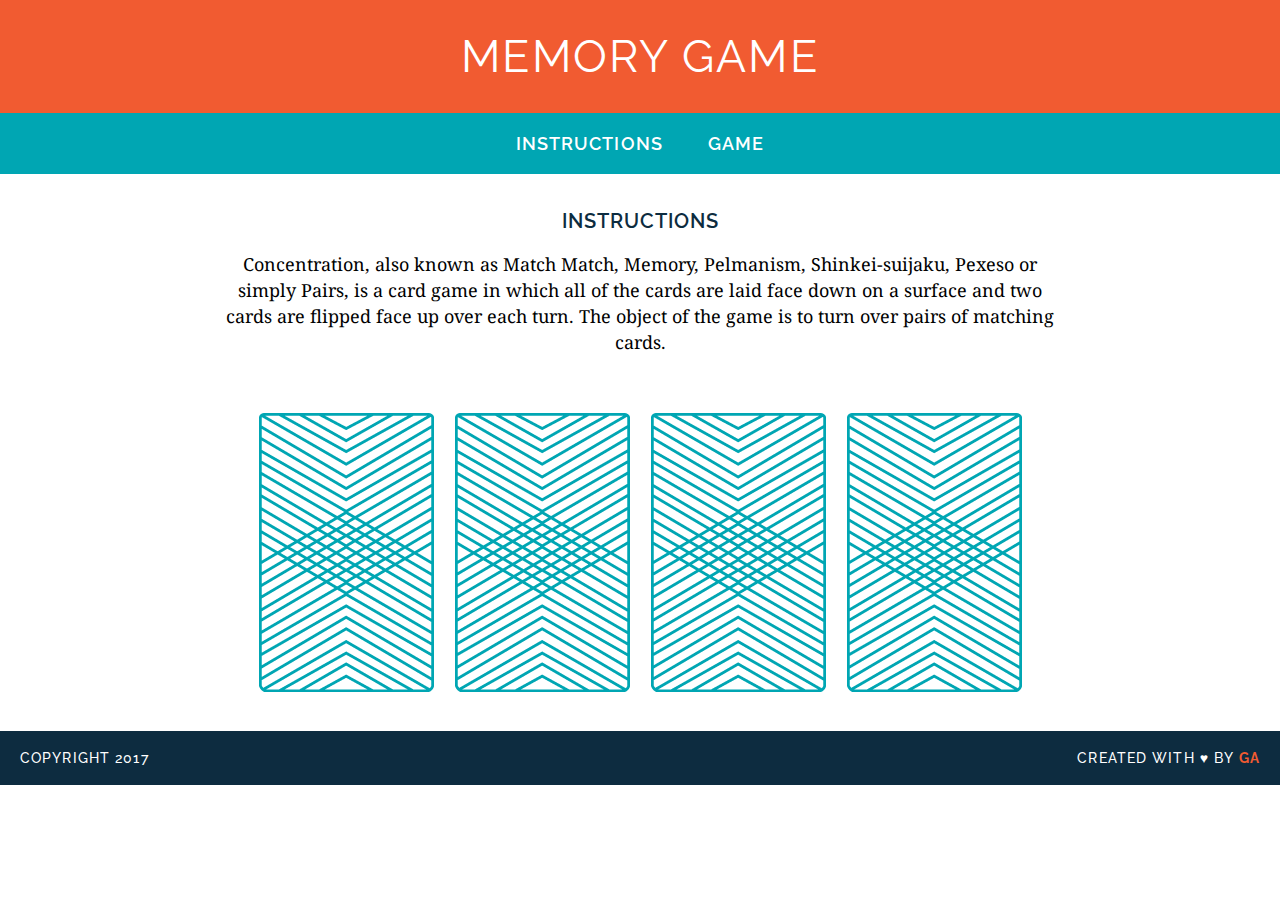
==== memory-game/index.html @ b7d4b107 "created game logic" ====
<!DOCTYPE html>
<html lang="en">
<head>
	<meta charset="UTF-8">
	<title>Memory Card Game</title>
	<link href="https://fonts.googleapis.com/css?family=Droid+Serif|Raleway:400,500,600,700" rel="stylesheet">
	<link rel="stylesheet" href="css/style.css">
</head>
<body>

	<header>
		<h1>Memory Game</h1>
	</header>

	<nav>
		<a href="#">Instructions</a>
		<a href="#">Game</a>
	</nav>


	<main>
		<h2>Instructions</h2>

		<p>
			Concentration, also known as Match Match, Memory, Pelmanism, Shinkei-suijaku, Pexeso or simply Pairs, is a card game in which all of the cards are laid face down on a surface and two cards are flipped face up over each turn. The object of the game is to turn over pairs of matching cards.
		</p>

		<div>
			<img src="images/back.png" alt="Queen of Diamonds">
			<img src="images/back.png" alt="Queen of Hearts">
			<img src="images/back.png" alt="King of Diamonds">
			<img src="images/back.png" alt="King of Hearts">
		</div>

	</main>

	<footer class="clearfix">
		<p class="copyright">Copyright 2017</p>
		<p class="message">Created with &hearts; by <span class="name">GA</span></p>
	</footer>

	<script src="js/main.js"></script>

</body>
</html>
---- memory-game/css/style.css ----
/* =============================
GENERAL STYLES 
================================ */
body {
  font-family: "Raleway", sans-serif;
  text-align: center;
  font-size: 18px;
  -webkit-font-smoothing: antialiased;
  margin: 0;
}

.clearfix:after {
  visibility: hidden;
  display: block;
  content: " ";
  clear: both;
  height: 0;
  font-size: 0;
}

/* =============================
TYPOGRAPHY
================================ */
h1, h2 {
  text-transform: uppercase;
}

h1 {
  color: white;
  font-size: 45px;
  margin: 0;
  font-weight: 400;
  letter-spacing: 0.05em;
}

h2 {
  color: #0D2C40;
  letter-spacing: 0.05em;
  font-weight: 600;
  font-size: 20px;
}

p {
  font-family: "Droid Serif", serif;
  line-height: 26px;
}

a {
  color: white;
  text-decoration: none;
  text-transform: uppercase;
  font-weight: 600;
  letter-spacing: .06em;

  margin: 0 20px;
  /* For hover style transition (bonus) */
  border-bottom: 2px solid transparent;
/*   transition: all .3s ease-in-out; */
}

a:hover {
  border-bottom: 2px solid white;
}
/* =============================
HEADER
================================ */
header {
  background-color: #F15B31;
  padding: 30px 20px;
}

/* =============================
NAV
================================ */
nav {
  background-color: #00A6B3;
  padding: 20px 0;
}

/* =============================
MAIN SECTION
================================ */

main {
  width: 850px;
  margin: 35px auto;
}


/* =============================
GAME BOARD
================================ */
img {
  margin: 40px 8px 0;
}

/* =============================
FOOTER
================================ */
footer {
  text-transform: uppercase;
  padding: 0 20px;
  background-color: #0D2C40;
  color: white;
  font-size: 14px;
  letter-spacing: .08em;
  font-weight: 500;

}

.copyright {
  float: left;
  font-family: "Raleway", sans-serif;
}

.message {
  float: right;
  font-family: "Raleway", sans-serif;
}

.name {
  color: #F15B31;
  font-weight: bold;
}
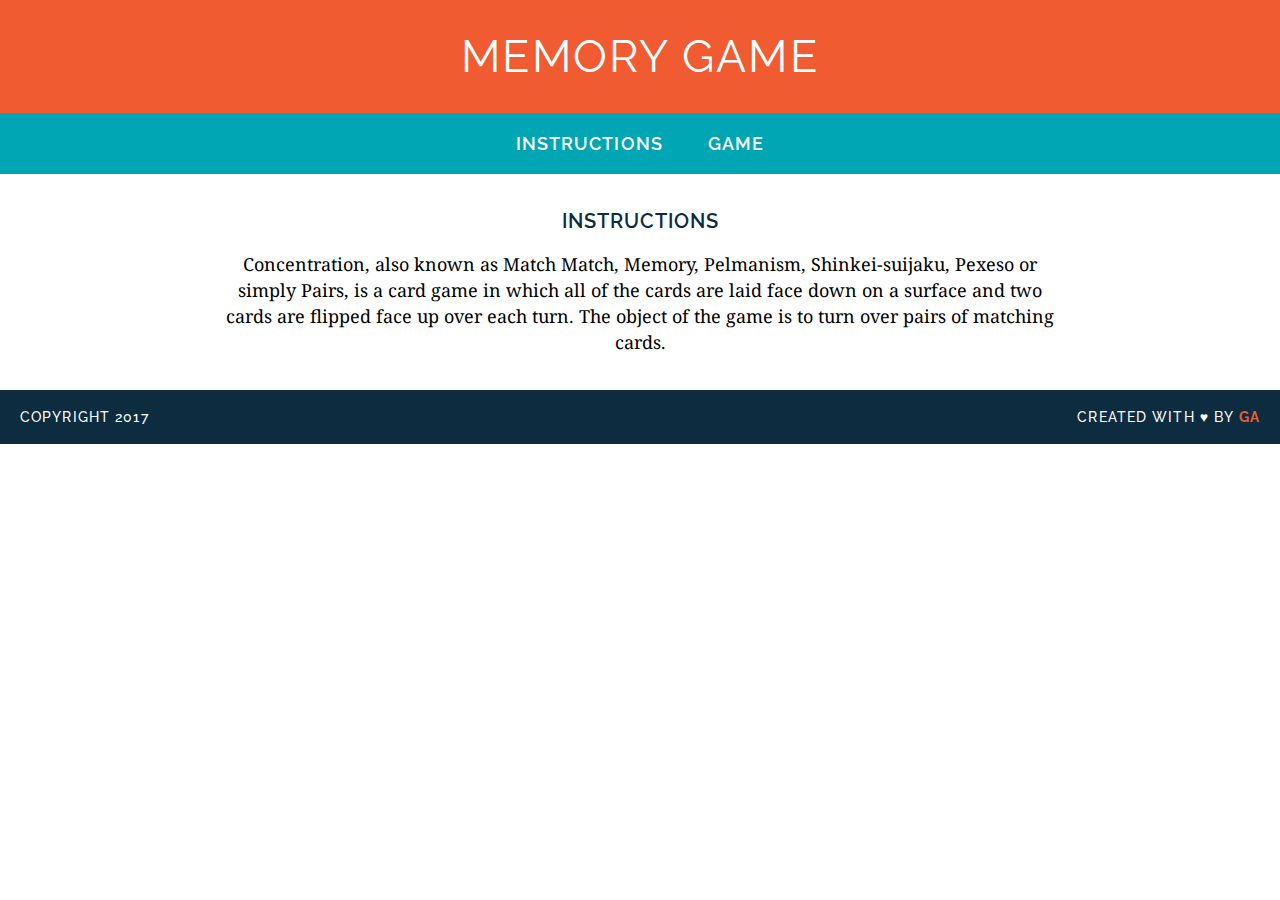
==== commit d9cf2745: "created game logic" ====
--- a/memory-game/index.html
+++ b/memory-game/index.html
@@ -19,17 +19,15 @@
 
 
 	<main>
+
 		<h2>Instructions</h2>
 
 		<p>
 			Concentration, also known as Match Match, Memory, Pelmanism, Shinkei-suijaku, Pexeso or simply Pairs, is a card game in which all of the cards are laid face down on a surface and two cards are flipped face up over each turn. The object of the game is to turn over pairs of matching cards.
 		</p>
 
-		<div>
-			<img src="images/back.png" alt="Queen of Diamonds">
-			<img src="images/back.png" alt="Queen of Hearts">
-			<img src="images/back.png" alt="King of Diamonds">
-			<img src="images/back.png" alt="King of Hearts">
+		<div id="game-board" class="board clearfix">
+			
 		</div>
 
 	</main>
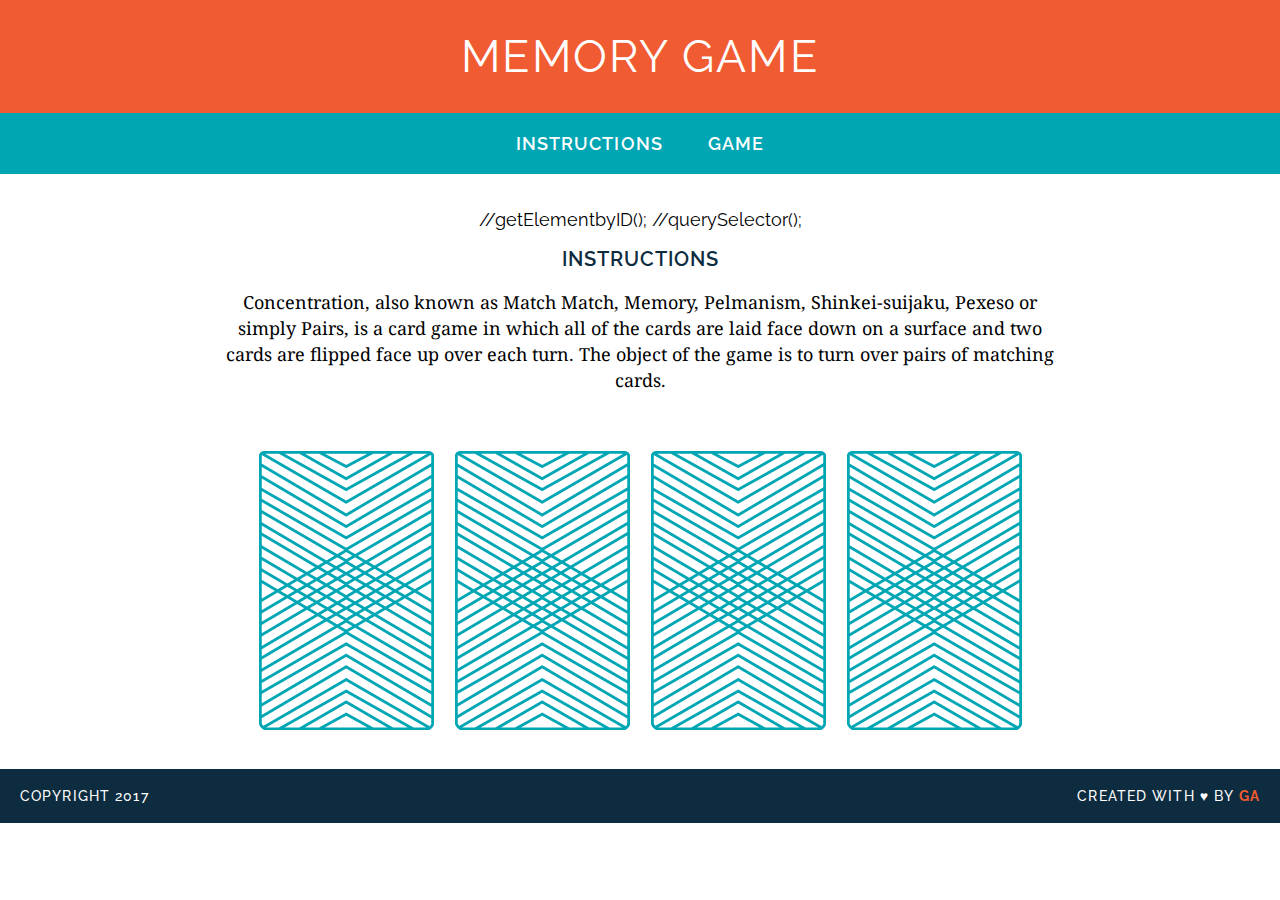
==== commit 7de2b2f8: "created game logic" ====
--- a/memory-game/index.html
+++ b/memory-game/index.html
@@ -20,14 +20,20 @@
 
 	<main>
 
+		//getElementbyID();
+		//querySelector();
+
 		<h2>Instructions</h2>
 
 		<p>
 			Concentration, also known as Match Match, Memory, Pelmanism, Shinkei-suijaku, Pexeso or simply Pairs, is a card game in which all of the cards are laid face down on a surface and two cards are flipped face up over each turn. The object of the game is to turn over pairs of matching cards.
 		</p>
 
-		<div id="game-board" class="board clearfix">
-			
+		<div>
+			<img src="images/back.png" alt="Queen of Diamonds">
+			<img src="images/back.png" alt="Queen of Hearts">
+			<img src="images/back.png" alt="King of Diamonds">
+			<img src="images/back.png" alt="King of Hearts">
 		</div>
 
 	</main>
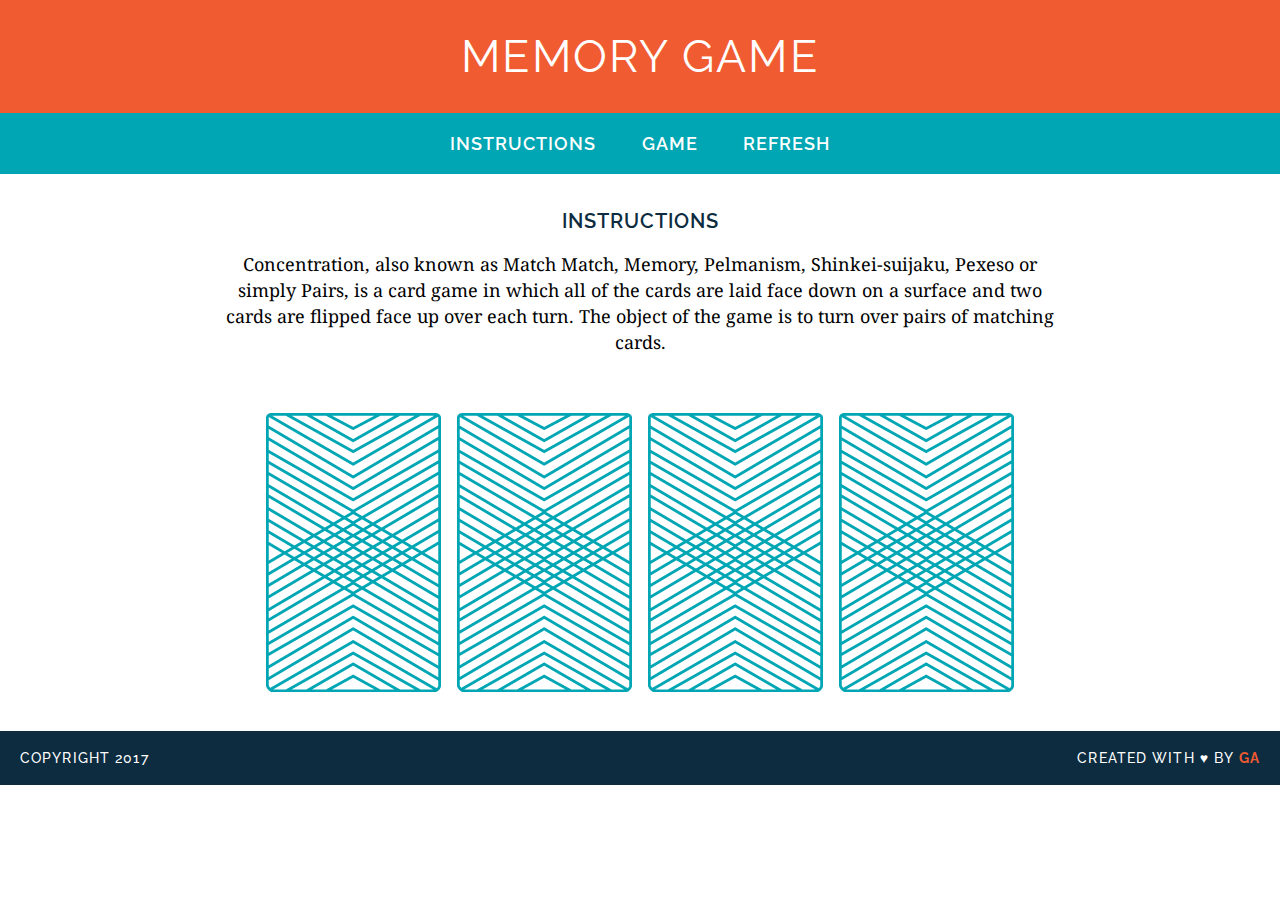
==== commit 061597af: "created game logic" ====
--- a/memory-game/index.html
+++ b/memory-game/index.html
@@ -15,25 +15,20 @@
 	<nav>
 		<a href="#">Instructions</a>
 		<a href="#">Game</a>
+		<a href="javascript:location.reload(true)">Refresh</a>
 	</nav>
 
 
 	<main>
 
-		//getElementbyID();
-		//querySelector();
-
 		<h2>Instructions</h2>
-
+		
 		<p>
 			Concentration, also known as Match Match, Memory, Pelmanism, Shinkei-suijaku, Pexeso or simply Pairs, is a card game in which all of the cards are laid face down on a surface and two cards are flipped face up over each turn. The object of the game is to turn over pairs of matching cards.
 		</p>
 
-		<div>
-			<img src="images/back.png" alt="Queen of Diamonds">
-			<img src="images/back.png" alt="Queen of Hearts">
-			<img src="images/back.png" alt="King of Diamonds">
-			<img src="images/back.png" alt="King of Hearts">
+		
+		<div id="game-board" class="board clearfix">
 		</div>
 
 	</main>
